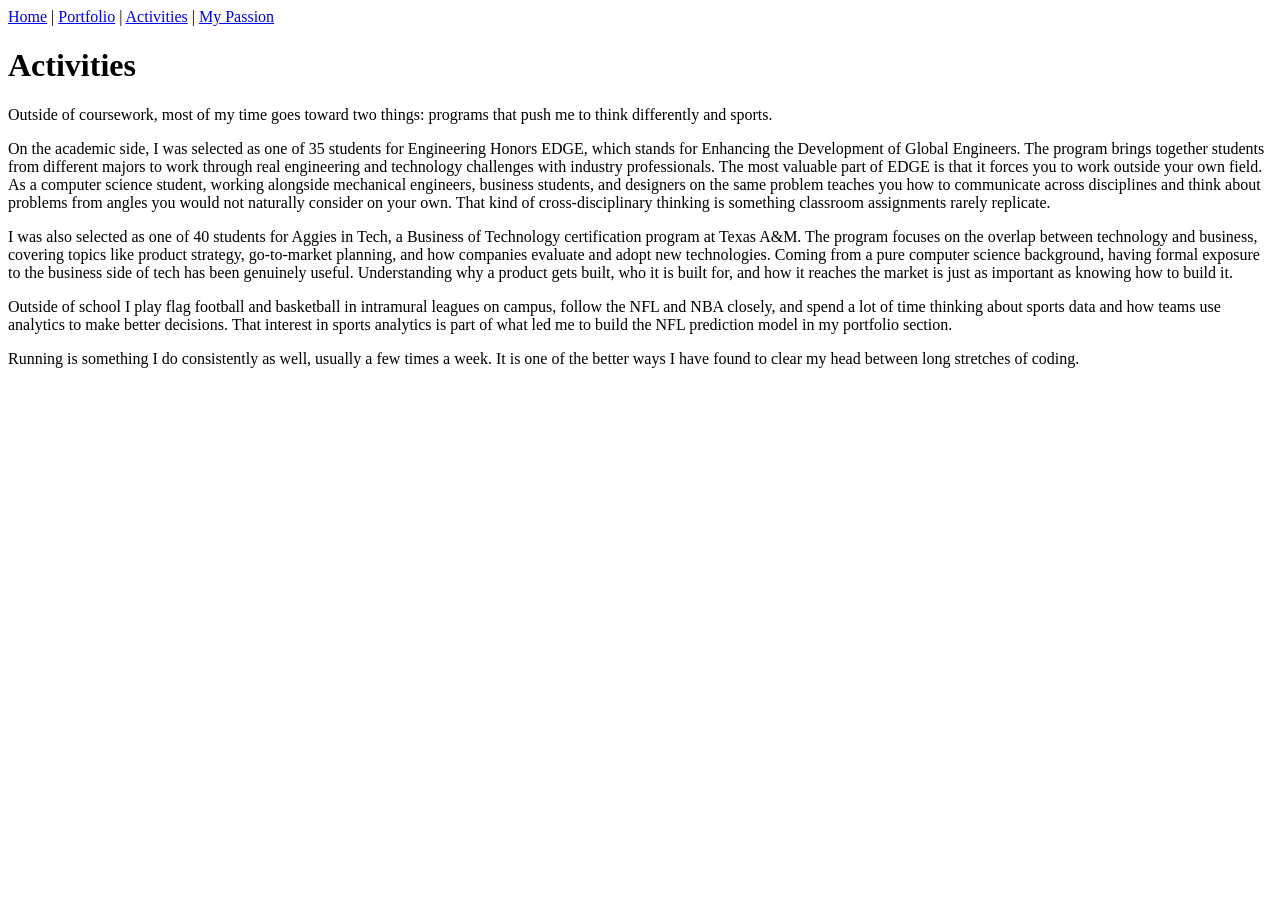
==== activities.html @ c55dca3e "intial push" ====
<!DOCTYPE html>
<html>
<head>
<title>Activities - Dishant Patel</title>
<a href="index.html">Home</a> | <a href="portfolio.html">Portfolio</a> | <a href="activities.html">Activities</a> | <a href="genai.html">My Passion</a>
</head>
<body>
<h1>Activities</h1>
<p>Outside of coursework, most of my time goes toward two things: programs that push me to think differently and sports.</p>
<p>On the academic side, I was selected as one of 35 students for Engineering Honors EDGE, which stands for Enhancing the Development of Global Engineers. The program brings together students from different majors to work through real engineering and technology challenges with industry professionals. The most valuable part of EDGE is that it forces you to work outside your own field. As a computer science student, working alongside mechanical engineers, business students, and designers on the same problem teaches you how to communicate across disciplines and think about problems from angles you would not naturally consider on your own. That kind of cross-disciplinary thinking is something classroom assignments rarely replicate.</p>
<p>I was also selected as one of 40 students for Aggies in Tech, a Business of Technology certification program at Texas A&M. The program focuses on the overlap between technology and business, covering topics like product strategy, go-to-market planning, and how companies evaluate and adopt new technologies. Coming from a pure computer science background, having formal exposure to the business side of tech has been genuinely useful. Understanding why a product gets built, who it is built for, and how it reaches the market is just as important as knowing how to build it.</p>
<p>Outside of school I play flag football and basketball in intramural leagues on campus, follow the NFL and NBA closely, and spend a lot of time thinking about sports data and how teams use analytics to make better decisions. That interest in sports analytics is part of what led me to build the NFL prediction model in my portfolio section.</p>
<p>Running is something I do consistently as well, usually a few times a week. It is one of the better ways I have found to clear my head between long stretches of coding.</p>
</body>
</html>
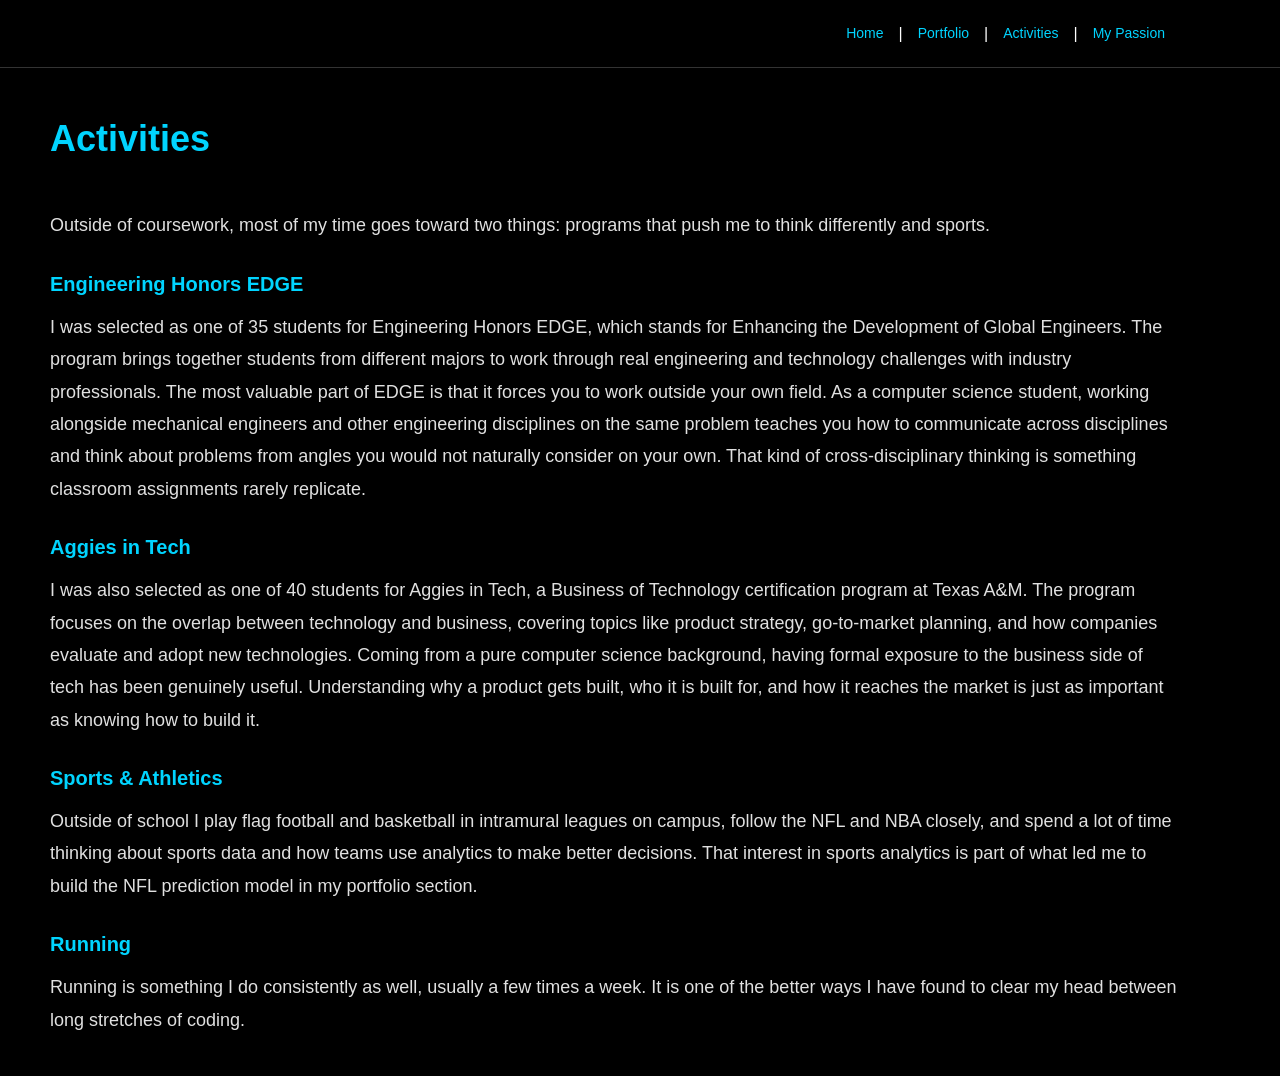
==== commit a02c9819: "add css" ====
--- a/activities.html
+++ b/activities.html
@@ -1,15 +1,30 @@
 <!DOCTYPE html>
 <html>
-<head>
-<title>Activities - Dishant Patel</title>
-<a href="index.html">Home</a> | <a href="portfolio.html">Portfolio</a> | <a href="activities.html">Activities</a> | <a href="genai.html">My Passion</a>
-</head>
-<body>
-<h1>Activities</h1>
-<p>Outside of coursework, most of my time goes toward two things: programs that push me to think differently and sports.</p>
-<p>On the academic side, I was selected as one of 35 students for Engineering Honors EDGE, which stands for Enhancing the Development of Global Engineers. The program brings together students from different majors to work through real engineering and technology challenges with industry professionals. The most valuable part of EDGE is that it forces you to work outside your own field. As a computer science student, working alongside mechanical engineers, business students, and designers on the same problem teaches you how to communicate across disciplines and think about problems from angles you would not naturally consider on your own. That kind of cross-disciplinary thinking is something classroom assignments rarely replicate.</p>
-<p>I was also selected as one of 40 students for Aggies in Tech, a Business of Technology certification program at Texas A&M. The program focuses on the overlap between technology and business, covering topics like product strategy, go-to-market planning, and how companies evaluate and adopt new technologies. Coming from a pure computer science background, having formal exposure to the business side of tech has been genuinely useful. Understanding why a product gets built, who it is built for, and how it reaches the market is just as important as knowing how to build it.</p>
-<p>Outside of school I play flag football and basketball in intramural leagues on campus, follow the NFL and NBA closely, and spend a lot of time thinking about sports data and how teams use analytics to make better decisions. That interest in sports analytics is part of what led me to build the NFL prediction model in my portfolio section.</p>
-<p>Running is something I do consistently as well, usually a few times a week. It is one of the better ways I have found to clear my head between long stretches of coding.</p>
-</body>
+  <head>
+    <title>Activities - Dishant Patel</title>
+    <meta charset="UTF-8">
+    <meta name="viewport" content="width=device-width, initial-scale=1.0">
+    <link rel="stylesheet" href="style.css">
+  </head>
+  <body>
+    <nav>
+      <div class="container">
+        <a href="index.html">Home</a> | <a href="portfolio.html">Portfolio</a> | <a href="activities.html">Activities</a> | <a href="genai.html">My Passion</a>
+      </div>
+    </nav>
+    <div class="container">
+      <h1>Activities</h1>
+      <div class="content-section">
+        <p>Outside of coursework, most of my time goes toward two things: programs that push me to think differently and sports.</p>
+        <h3>Engineering Honors EDGE</h3>
+        <p>I was selected as one of 35 students for Engineering Honors EDGE, which stands for Enhancing the Development of Global Engineers. The program brings together students from different majors to work through real engineering and technology challenges with industry professionals. The most valuable part of EDGE is that it forces you to work outside your own field. As a computer science student, working alongside mechanical engineers and other engineering disciplines on the same problem teaches you how to communicate across disciplines and think about problems from angles you would not naturally consider on your own. That kind of cross-disciplinary thinking is something classroom assignments rarely replicate.</p>
+        <h3>Aggies in Tech</h3>
+        <p>I was also selected as one of 40 students for Aggies in Tech, a Business of Technology certification program at Texas A&M. The program focuses on the overlap between technology and business, covering topics like product strategy, go-to-market planning, and how companies evaluate and adopt new technologies. Coming from a pure computer science background, having formal exposure to the business side of tech has been genuinely useful. Understanding why a product gets built, who it is built for, and how it reaches the market is just as important as knowing how to build it.</p>
+        <h3>Sports & Athletics</h3>
+        <p>Outside of school I play flag football and basketball in intramural leagues on campus, follow the NFL and NBA closely, and spend a lot of time thinking about sports data and how teams use analytics to make better decisions. That interest in sports analytics is part of what led me to build the NFL prediction model in my portfolio section.</p>
+        <h3>Running</h3>
+        <p>Running is something I do consistently as well, usually a few times a week. It is one of the better ways I have found to clear my head between long stretches of coding.</p>
+      </div>
+    </div>
+  </body>
 </html>
--- a/style.css
+++ b/style.css
@@ -0,0 +1,451 @@
+* {
+  margin: 0;
+  padding: 0;
+  box-sizing: border-box;
+}
+
+body {
+  background-color: #000000;
+  color: #ffffff;
+  font-family: 'Segoe UI', Tahoma, Geneva, Verdana, sans-serif;
+  line-height: 1.7;
+  font-size: 18px;
+  font-weight: 400;
+}
+
+/* Index Page */
+.hero {
+  min-height: 90vh;
+  display: flex;
+  flex-direction: column;
+  justify-content: center;
+  align-items: flex-start;
+  padding-top: 80px;
+  padding-bottom: 80px;
+  padding-left: 200px;
+  padding-right: 20px;
+}
+
+.hero h1 {
+  font-size: 80px;
+  line-height: 1.1;
+  margin-bottom: 20px;
+  font-weight: 700;
+}
+
+.hero p {
+  font-size: 32px;
+  margin-bottom: 50px;
+  color: #b0b0b0;
+  max-width: 600px;
+}
+
+/* Navigation */
+nav {
+  background-color: #000000;
+  padding: 20px 0;
+  border-bottom: 1px solid #333333;
+  position: sticky;
+  top: 0;
+}
+
+nav .container {
+  display: flex;
+  justify-content: flex-end;
+  align-items: center;
+}
+
+nav a {
+  color: #00d4ff;
+  text-decoration: none;
+  margin: 0 25px;
+  font-weight: 500;
+}
+
+/* Headings */
+h1 {
+  color: #00d4ff;
+  font-size: 40px;
+  margin-bottom: 15px;
+  margin-top: 40px;
+  font-weight: 600;
+}
+
+h2 {
+  color: #00d4ff;
+  font-size: 32px;
+  margin-top: 40px;
+  margin-bottom: 20px;
+  border-bottom: 2px solid #00d4ff;
+  padding-bottom: 10px;
+  font-weight: 600;
+}
+
+.section-header {
+  display: flex;
+  justify-content: space-between;
+  align-items: center;
+  margin-bottom: 30px;
+}
+
+.section-header h2 {
+  margin: 0;
+}
+
+.section-header .button {
+  margin-top: 0;
+}
+
+h3 {
+  color: #00d4ff;
+  font-size: 21px;
+  margin-top: 25px;
+  margin-bottom: 10px;
+}
+
+/* Containers */
+.container {
+  max-width: 1200px;
+  margin: 0;
+  padding: 0 20px 0 150px;
+}
+
+.content-section {
+  margin: 40px 0;
+}
+
+.content-section p {
+  margin-bottom: 20px;
+  font-size: 18px;
+}
+
+/* Paragraphs */
+p {
+  margin-bottom: 15px;
+  color: #e0e0e0;
+  line-height: 1.8;
+}
+
+/* Links */
+a {
+  color: #00d4ff;
+  text-decoration: none;
+}
+
+/* Buttons */
+button, .button {
+  background-color: #00d4ff;
+  color: #000000;
+  padding: 14px 40px;
+  border: none;
+  border-radius: 6px;
+  font-weight: 600;
+  cursor: pointer;
+  text-decoration: none;
+  display: inline-block;
+  margin-top: 10px;
+  font-size: 16px;
+}
+
+/* Project Page */
+.projects {
+  display: grid;
+  grid-template-columns: repeat(2, 1fr);
+  gap: 30px;
+  margin-top: 30px;
+}
+
+.project {
+  text-align: center;
+}
+
+.project h3 {
+  margin-top: 0;
+  margin-bottom: 10px;
+}
+
+.project p {
+  color: #b0b0b0;
+  margin-bottom: 10px;
+}
+
+.project-link {
+  font-size: 12px;
+  color: #00d4ff;
+  margin-bottom: 15px;
+}
+
+.project-image {
+  display: inline-block;
+  width: 250px;
+  height: 250px;
+  margin-top: 15px;
+}
+
+.project-image img {
+  width: 100%;
+  height: 100%;
+  object-fit: cover;
+  border-radius: 8px;
+}
+
+.skills {
+  background-color: #1a1a1a;
+  padding: 25px;
+  border-radius: 8px;
+  border: 1px solid #333333;
+  margin-top: 20px;
+}
+
+.skills strong {
+  color: #00d4ff;
+}
+
+.skills p {
+  margin-bottom: 15px;
+}
+
+ul {
+  margin-left: 20px;
+  margin-bottom: 15px;
+}
+
+ul li {
+  margin-bottom: 8px;
+  color: #e0e0e0;
+}
+
+textarea {
+  width: 100%;
+  background-color: #1a1a1a;
+  color: #00d4ff;
+  border: 1px solid #333333;
+  border-radius: 6px;
+  padding: 15px;
+  font-family: 'Courier New', monospace;
+  font-size: 13px;
+  resize: vertical;
+  margin-top: 15px;
+}
+
+.connect {
+  margin-top: 30px;
+  padding: 0;
+  background-color: transparent;
+  border-radius: 0;
+  border: none;
+}
+
+.connect p {
+  font-size: 18px;
+}
+
+.connect a {
+  margin-right: 15px;
+  font-weight: 600;
+}
+
+/* Tablet Design */
+@media (min-width: 768px) and (max-width: 1023px) {
+  h1 {
+    font-size: 32px;
+  }
+
+  h2 {
+    font-size: 24px;
+  }
+
+  h3 {
+    font-size: 18px;
+  }
+
+  nav a {
+    margin: 0 8px;
+    font-size: 12px;
+  }
+
+  .container {
+    padding-left: 20px;
+    padding-right: 20px;
+  }
+
+  .projects {
+    grid-template-columns: 1fr;
+    gap: 20px;
+  }
+
+  .section-header {
+    flex-direction: column;
+    align-items: flex-start;
+  }
+
+  .section-header .button {
+    margin-top: 15px;
+  }
+
+  .hero {
+    padding-top: 60px;
+    padding-bottom: 60px;
+    padding-left: 20px;
+    padding-right: 20px;
+  }
+
+  .hero h1 {
+    font-size: 56px;
+  }
+
+  .hero p {
+    font-size: 24px;
+  }
+
+  .content-section {
+    margin: 40px 0;
+  }
+
+  body {
+    font-size: 16px;
+  }
+}
+
+/* iPad Design */
+@media (min-width: 1024px) and (max-width: 1365px) {
+  h1 {
+    font-size: 36px;
+  }
+
+  h2 {
+    font-size: 28px;
+  }
+
+  h3 {
+    font-size: 20px;
+  }
+
+  nav a {
+    margin: 0 15px;
+    font-size: 14px;
+  }
+
+  .container {
+    padding-left: 50px;
+    padding-right: 20px;
+  }
+
+  .projects {
+    grid-template-columns: 1fr;
+    gap: 20px;
+  }
+
+  .section-header {
+    flex-direction: column;
+    align-items: flex-start;
+  }
+
+  .section-header .button {
+    margin-top: 15px;
+  }
+
+  .hero {
+    padding-top: 80px;
+    padding-bottom: 80px;
+    padding-left: 50px;
+    padding-right: 20px;
+  }
+
+  .hero h1 {
+    font-size: 64px;
+  }
+
+  .hero p {
+    font-size: 28px;
+  }
+
+  .content-section {
+    margin: 40px 0;
+  }
+
+  body {
+    font-size: 16px;
+  }
+}
+
+/* Phone Design */
+@media (max-width: 767px) {
+  h1 {
+    font-size: 24px;
+  }
+
+  h2 {
+    font-size: 19px;
+  }
+
+  nav a {
+    display: inline;
+    margin: 0 6px;
+    padding: 0;
+    font-size: 11px;
+  }
+
+  .container {
+    padding-left: 20px;
+    padding-right: 20px;
+  }
+
+  .projects {
+    grid-template-columns: 1fr;
+  }
+
+  .section-header .button {
+    display: block;
+    width: 100%;
+    text-align: center;
+  }
+
+  textarea {
+    font-size: 12px;
+  }
+
+  .hero {
+    min-height: 70vh;
+    padding-top: 40px;
+    padding-bottom: 40px;
+    padding-left: 20px;
+    padding-right: 20px;
+  }
+
+  .hero h1 {
+    font-size: 40px;
+  }
+
+  .hero p {
+    font-size: 19px;
+  }
+
+  .connect {
+    margin-top: 30px;
+  }
+
+  .connect .button {
+    display: block;
+    margin: 10px 0;
+    width: auto;
+  }
+
+  .section-header {
+    flex-direction: column;
+    align-items: flex-start;
+  }
+
+  .section-header .button {
+    width: 100%;
+    margin-top: 15px;
+  }
+
+  .content-section {
+    margin: 40px 0;
+  }
+
+  body {
+    font-size: 16px;
+  }
+}
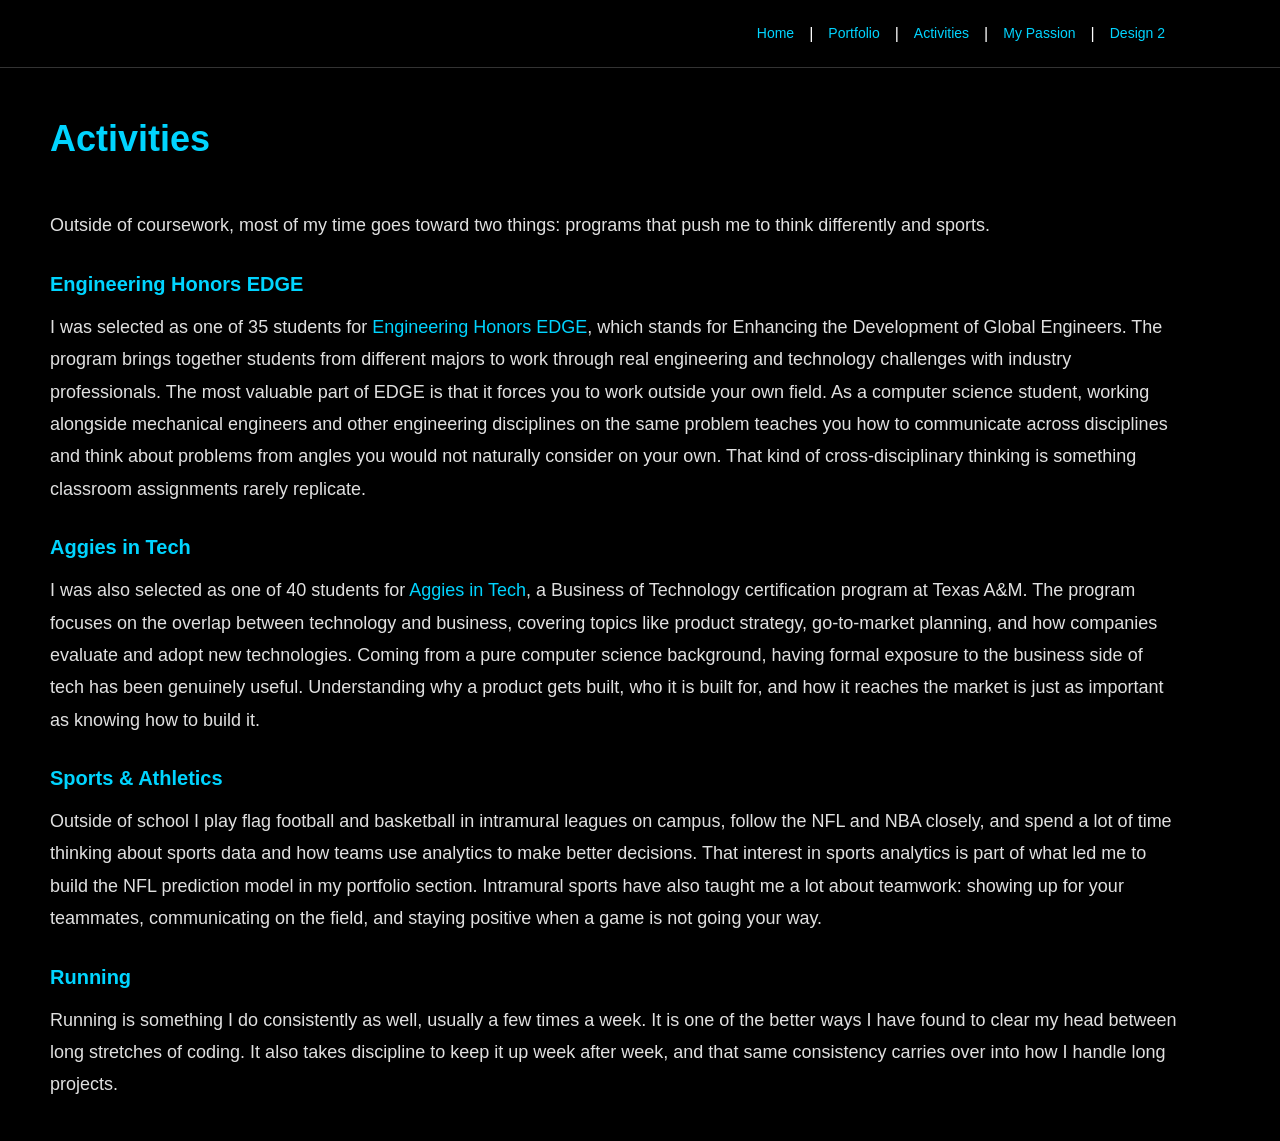
==== commit 1d4c3381: "Add design toggle in the nav, script.js, and hamburger menu for design 2" ====
--- a/activities.html
+++ b/activities.html
@@ -4,12 +4,13 @@
     <title>Activities - Dishant Patel</title>
     <meta charset="UTF-8">
     <meta name="viewport" content="width=device-width, initial-scale=1.0">
-    <link rel="stylesheet" href="style.css">
+    <link rel="stylesheet" href="style.css" id="stylesheet">
+    <script src="script.js"></script>
   </head>
   <body>
     <nav>
       <div class="container">
-        <a href="index.html">Home</a> | <a href="portfolio.html">Portfolio</a> | <a href="activities.html">Activities</a> | <a href="genai.html">My Passion</a>
+        <a href="index.html">Home</a> | <a href="portfolio.html">Portfolio</a> | <a href="activities.html">Activities</a> | <a href="genai.html">My Passion</a> | <a href="#" class="design-toggle">Design 2</a>
       </div>
     </nav>
     <div class="container">
@@ -17,14 +18,14 @@
       <div class="content-section">
         <p>Outside of coursework, most of my time goes toward two things: programs that push me to think differently and sports.</p>
         <h3>Engineering Honors EDGE</h3>
-        <p>I was selected as one of 35 students for Engineering Honors EDGE, which stands for Enhancing the Development of Global Engineers. The program brings together students from different majors to work through real engineering and technology challenges with industry professionals. The most valuable part of EDGE is that it forces you to work outside your own field. As a computer science student, working alongside mechanical engineers and other engineering disciplines on the same problem teaches you how to communicate across disciplines and think about problems from angles you would not naturally consider on your own. That kind of cross-disciplinary thinking is something classroom assignments rarely replicate.</p>
+        <p>I was selected as one of 35 students for <a href="https://engineering.tamu.edu/academics/eh/eh-edge.html">Engineering Honors EDGE</a>, which stands for Enhancing the Development of Global Engineers. The program brings together students from different majors to work through real engineering and technology challenges with industry professionals. The most valuable part of EDGE is that it forces you to work outside your own field. As a computer science student, working alongside mechanical engineers and other engineering disciplines on the same problem teaches you how to communicate across disciplines and think about problems from angles you would not naturally consider on your own. That kind of cross-disciplinary thinking is something classroom assignments rarely replicate.</p>
         <h3>Aggies in Tech</h3>
-        <p>I was also selected as one of 40 students for Aggies in Tech, a Business of Technology certification program at Texas A&M. The program focuses on the overlap between technology and business, covering topics like product strategy, go-to-market planning, and how companies evaluate and adopt new technologies. Coming from a pure computer science background, having formal exposure to the business side of tech has been genuinely useful. Understanding why a product gets built, who it is built for, and how it reaches the market is just as important as knowing how to build it.</p>
+        <p>I was also selected as one of 40 students for <a href="https://mays.tamu.edu/undergraduate/high-impact-programs/aggies-in-tech/">Aggies in Tech</a>, a Business of Technology certification program at Texas A&M. The program focuses on the overlap between technology and business, covering topics like product strategy, go-to-market planning, and how companies evaluate and adopt new technologies. Coming from a pure computer science background, having formal exposure to the business side of tech has been genuinely useful. Understanding why a product gets built, who it is built for, and how it reaches the market is just as important as knowing how to build it.</p>
         <h3>Sports & Athletics</h3>
-        <p>Outside of school I play flag football and basketball in intramural leagues on campus, follow the NFL and NBA closely, and spend a lot of time thinking about sports data and how teams use analytics to make better decisions. That interest in sports analytics is part of what led me to build the NFL prediction model in my portfolio section.</p>
+        <p>Outside of school I play flag football and basketball in intramural leagues on campus, follow the NFL and NBA closely, and spend a lot of time thinking about sports data and how teams use analytics to make better decisions. That interest in sports analytics is part of what led me to build the NFL prediction model in my portfolio section. Intramural sports have also taught me a lot about teamwork: showing up for your teammates, communicating on the field, and staying positive when a game is not going your way.</p>
         <h3>Running</h3>
-        <p>Running is something I do consistently as well, usually a few times a week. It is one of the better ways I have found to clear my head between long stretches of coding.</p>
+        <p>Running is something I do consistently as well, usually a few times a week. It is one of the better ways I have found to clear my head between long stretches of coding. It also takes discipline to keep it up week after week, and that same consistency carries over into how I handle long projects.</p>
       </div>
     </div>
   </body>
-</html>
+</html>
--- a/style.css
+++ b/style.css
@@ -5,31 +5,27 @@
 }
 
 body {
-  background-color: #000000;
-  color: #ffffff;
+  background: #000;
+  color: #fff;
   font-family: 'Segoe UI', Tahoma, Geneva, Verdana, sans-serif;
   line-height: 1.7;
   font-size: 18px;
-  font-weight: 400;
-}
-
-/* Index Page */
+}
+
+/* Home Page */
 .hero {
   min-height: 90vh;
   display: flex;
   flex-direction: column;
   justify-content: center;
   align-items: flex-start;
-  padding-top: 80px;
-  padding-bottom: 80px;
-  padding-left: 200px;
-  padding-right: 20px;
+  padding: 80px 20px 80px 200px;
 }
 
 .hero h1 {
   font-size: 80px;
   line-height: 1.1;
-  margin-bottom: 20px;
+  margin: 40px 0 20px;
   font-weight: 700;
 }
 
@@ -40,11 +36,17 @@
   max-width: 600px;
 }
 
+.hero .intro {
+  font-size: 20px;
+  margin-bottom: 40px;
+  max-width: 640px;
+}
+
 /* Navigation */
 nav {
-  background-color: #000000;
+  background: #000;
   padding: 20px 0;
-  border-bottom: 1px solid #333333;
+  border-bottom: 1px solid #333;
   position: sticky;
   top: 0;
 }
@@ -57,7 +59,6 @@
 
 nav a {
   color: #00d4ff;
-  text-decoration: none;
   margin: 0 25px;
   font-weight: 500;
 }
@@ -66,19 +67,23 @@
 h1 {
   color: #00d4ff;
   font-size: 40px;
-  margin-bottom: 15px;
-  margin-top: 40px;
+  margin: 40px 0 15px;
   font-weight: 600;
 }
 
 h2 {
   color: #00d4ff;
   font-size: 32px;
-  margin-top: 40px;
-  margin-bottom: 20px;
+  margin: 40px 0 20px;
   border-bottom: 2px solid #00d4ff;
   padding-bottom: 10px;
   font-weight: 600;
+}
+
+h3 {
+  color: #00d4ff;
+  font-size: 21px;
+  margin: 25px 0 10px;
 }
 
 .section-header {
@@ -88,25 +93,13 @@
   margin-bottom: 30px;
 }
 
-.section-header h2 {
-  margin: 0;
-}
-
 .section-header .button {
   margin-top: 0;
-}
-
-h3 {
-  color: #00d4ff;
-  font-size: 21px;
-  margin-top: 25px;
-  margin-bottom: 10px;
 }
 
 /* Containers */
 .container {
   max-width: 1200px;
-  margin: 0;
   padding: 0 20px 0 150px;
 }
 
@@ -134,23 +127,31 @@
 
 /* Buttons */
 button, .button {
-  background-color: #00d4ff;
-  color: #000000;
+  background: #00d4ff;
+  color: #000;
   padding: 14px 40px;
   border: none;
   border-radius: 6px;
   font-weight: 600;
   cursor: pointer;
-  text-decoration: none;
   display: inline-block;
   margin-top: 10px;
   font-size: 16px;
 }
 
+.connect {
+  margin-top: 30px;
+}
+
+.connect a {
+  margin-right: 30px;
+  font-weight: 600;
+}
+
 /* Project Page */
 .projects {
   display: grid;
-  grid-template-columns: repeat(2, 1fr);
+  grid-template-columns: 1fr 1fr;
   gap: 30px;
   margin-top: 30px;
 }
@@ -160,8 +161,7 @@
 }
 
 .project h3 {
-  margin-top: 0;
-  margin-bottom: 10px;
+  margin: 0 0 10px;
 }
 
 .project p {
@@ -190,10 +190,10 @@
 }
 
 .skills {
-  background-color: #1a1a1a;
+  background: #1a1a1a;
   padding: 25px;
   border-radius: 8px;
-  border: 1px solid #333333;
+  border: 1px solid #333;
   margin-top: 20px;
 }
 
@@ -201,13 +201,8 @@
   color: #00d4ff;
 }
 
-.skills p {
-  margin-bottom: 15px;
-}
-
 ul {
-  margin-left: 20px;
-  margin-bottom: 15px;
+  margin: 0 0 15px 20px;
 }
 
 ul li {
@@ -217,9 +212,9 @@
 
 textarea {
   width: 100%;
-  background-color: #1a1a1a;
-  color: #00d4ff;
-  border: 1px solid #333333;
+  background: #1a1a1a;
+  color: #00d4ff;
+  border: 1px solid #333;
   border-radius: 6px;
   padding: 15px;
   font-family: 'Courier New', monospace;
@@ -228,25 +223,66 @@
   margin-top: 15px;
 }
 
-.connect {
-  margin-top: 30px;
-  padding: 0;
-  background-color: transparent;
-  border-radius: 0;
-  border: none;
-}
-
-.connect p {
-  font-size: 18px;
-}
-
-.connect a {
-  margin-right: 15px;
-  font-weight: 600;
-}
-
-/* Tablet Design */
+/* Laptop */
+@media (min-width: 1024px) and (max-width: 1365px) {
+  body {
+    font-size: 16px;
+  }
+
+  h1 {
+    font-size: 36px;
+  }
+
+  h2 {
+    font-size: 28px;
+  }
+
+  h3 {
+    font-size: 20px;
+  }
+
+  nav a {
+    margin: 0 15px;
+    font-size: 14px;
+  }
+
+  .container {
+    padding: 0 20px 0 50px;
+  }
+
+  .hero {
+    padding: 80px 20px 80px 50px;
+  }
+
+  .hero h1 {
+    font-size: 64px;
+  }
+
+  .hero p {
+    font-size: 28px;
+  }
+
+  .section-header {
+    flex-direction: column;
+    align-items: flex-start;
+  }
+
+  .section-header .button {
+    margin-top: 15px;
+  }
+
+  .projects {
+    grid-template-columns: 1fr;
+    gap: 20px;
+  }
+}
+
+/* Tablet */
 @media (min-width: 768px) and (max-width: 1023px) {
+  body {
+    font-size: 16px;
+  }
+
   h1 {
     font-size: 32px;
   }
@@ -265,187 +301,94 @@
   }
 
   .container {
-    padding-left: 20px;
-    padding-right: 20px;
+    padding: 0 20px;
+  }
+
+  .hero {
+    padding: 60px 20px;
+  }
+
+  .hero h1 {
+    font-size: 56px;
+  }
+
+  .hero p {
+    font-size: 24px;
+  }
+
+  .section-header {
+    flex-direction: column;
+    align-items: flex-start;
+  }
+
+  .section-header .button {
+    margin-top: 15px;
   }
 
   .projects {
     grid-template-columns: 1fr;
     gap: 20px;
   }
+}
+
+/* Phone */
+@media (max-width: 767px) {
+  body {
+    font-size: 16px;
+  }
+
+  h1 {
+    font-size: 24px;
+  }
+
+  h2 {
+    font-size: 19px;
+  }
+
+  nav a {
+    margin: 0 6px;
+    font-size: 11px;
+  }
+
+  .container {
+    padding: 0 20px;
+  }
+
+  .hero {
+    min-height: 70vh;
+    padding: 40px 20px;
+  }
+
+  .hero h1 {
+    font-size: 40px;
+  }
+
+  .hero p {
+    font-size: 19px;
+  }
+
+  .connect a {
+    display: block;
+    margin: 10px 0;
+  }
 
   .section-header {
     flex-direction: column;
     align-items: flex-start;
-  }
-
-  .section-header .button {
-    margin-top: 15px;
-  }
-
-  .hero {
-    padding-top: 60px;
-    padding-bottom: 60px;
-    padding-left: 20px;
-    padding-right: 20px;
-  }
-
-  .hero h1 {
-    font-size: 56px;
-  }
-
-  .hero p {
-    font-size: 24px;
-  }
-
-  .content-section {
-    margin: 40px 0;
-  }
-
-  body {
-    font-size: 16px;
-  }
-}
-
-/* iPad Design */
-@media (min-width: 1024px) and (max-width: 1365px) {
-  h1 {
-    font-size: 36px;
-  }
-
-  h2 {
-    font-size: 28px;
-  }
-
-  h3 {
-    font-size: 20px;
-  }
-
-  nav a {
-    margin: 0 15px;
-    font-size: 14px;
-  }
-
-  .container {
-    padding-left: 50px;
-    padding-right: 20px;
-  }
-
-  .projects {
-    grid-template-columns: 1fr;
-    gap: 20px;
-  }
-
-  .section-header {
-    flex-direction: column;
-    align-items: flex-start;
-  }
-
-  .section-header .button {
-    margin-top: 15px;
-  }
-
-  .hero {
-    padding-top: 80px;
-    padding-bottom: 80px;
-    padding-left: 50px;
-    padding-right: 20px;
-  }
-
-  .hero h1 {
-    font-size: 64px;
-  }
-
-  .hero p {
-    font-size: 28px;
-  }
-
-  .content-section {
-    margin: 40px 0;
-  }
-
-  body {
-    font-size: 16px;
-  }
-}
-
-/* Phone Design */
-@media (max-width: 767px) {
-  h1 {
-    font-size: 24px;
-  }
-
-  h2 {
-    font-size: 19px;
-  }
-
-  nav a {
-    display: inline;
-    margin: 0 6px;
-    padding: 0;
-    font-size: 11px;
-  }
-
-  .container {
-    padding-left: 20px;
-    padding-right: 20px;
-  }
-
-  .projects {
-    grid-template-columns: 1fr;
   }
 
   .section-header .button {
     display: block;
     width: 100%;
     text-align: center;
+    margin-top: 15px;
+  }
+
+  .projects {
+    grid-template-columns: 1fr;
   }
 
   textarea {
     font-size: 12px;
   }
-
-  .hero {
-    min-height: 70vh;
-    padding-top: 40px;
-    padding-bottom: 40px;
-    padding-left: 20px;
-    padding-right: 20px;
-  }
-
-  .hero h1 {
-    font-size: 40px;
-  }
-
-  .hero p {
-    font-size: 19px;
-  }
-
-  .connect {
-    margin-top: 30px;
-  }
-
-  .connect .button {
-    display: block;
-    margin: 10px 0;
-    width: auto;
-  }
-
-  .section-header {
-    flex-direction: column;
-    align-items: flex-start;
-  }
-
-  .section-header .button {
-    width: 100%;
-    margin-top: 15px;
-  }
-
-  .content-section {
-    margin: 40px 0;
-  }
-
-  body {
-    font-size: 16px;
-  }
 }
